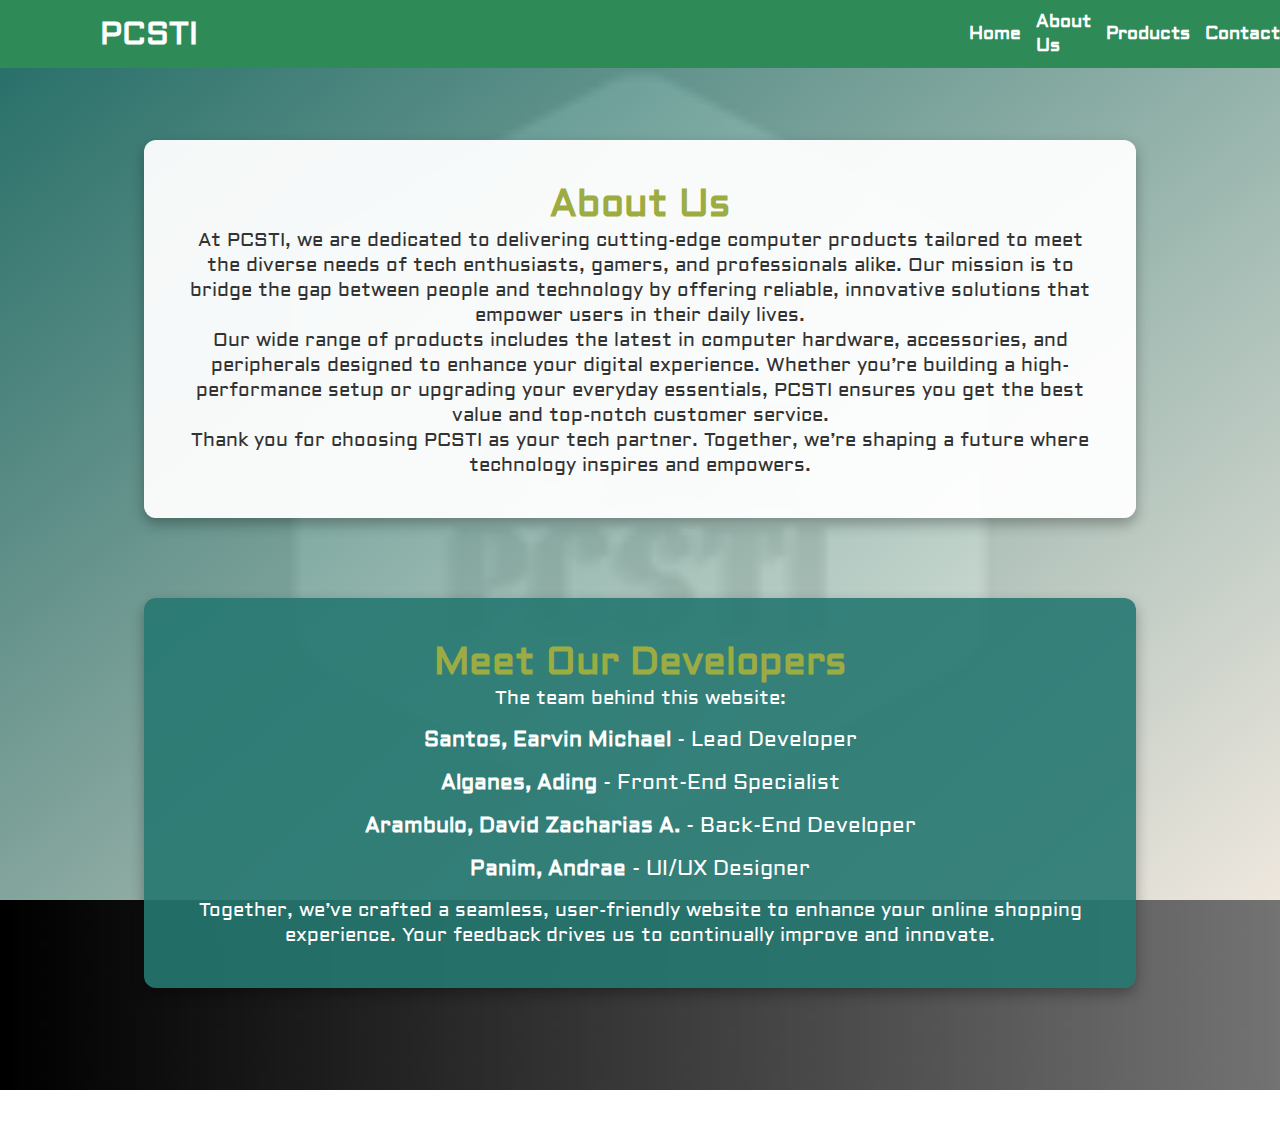
==== JSPETA/abousUs.html @ 82cbd707 "Add files via upload" ====
<!DOCTYPE html>
<html lang="en">
<head>
    <meta charset="UTF-8">
    <meta name="viewport" content="width=device-width, initial-scale=1.0">
    <title>About Us - PCSTI</title>
    <link rel="stylesheet" href="main.css">
    <style>
        body {
            background: linear-gradient(to bottom right, rgba(38, 120, 113, 0.9), rgba(252, 244, 234, 0.9)), url('logo.png') no-repeat center;
            background-size: cover;
            background-attachment: fixed;
            color: #333;
        }
        main {
            padding: 100px 20px;
            display: flex;
            flex-direction: column;
            align-items: center;
        }
        .basta-about, .mga-developer-na-walang-tulog {
            max-width: 1100px;
            width: 80%;
            margin: 40px 0;
            padding: 40px;
            background-color: rgba(255, 255, 255, 0.95);
            box-shadow: 0 6px 14px rgba(0, 0, 0, 0.3);
            border-radius: 12px;
            text-align: center;
            font-size: 1.2em;
        }
        .basta-about h1, .mga-developer-na-walang-tulog h2 {
            color: rgb(156, 172, 66);
            font-size: 2em;
        }
        .mga-developer-na-walang-tulog {
            background-color: rgba(38, 120, 113, 0.9);
            color: white;
        }
        .developer-list {
            list-style: none;
            padding: 0;
            font-size: 1.1em;
        }
        .developer-list li {
            margin: 15px 0;
        }
    </style>
</head>
<body>
    <header class="header">
        <a href="mainp.html" class="logo">PCSTI</a>
        <nav class="navbar">
            <a href="mainp.html">Home</a>
            <a href="about.html" class="active">About Us</a>
            <a href="products.html">Products</a>
            <a href="contact.html">Contact</a>
        </nav>
    </header>

    <main>
        <section class="basta-about">
            <h1>About Us</h1>
            <p>
                At PCSTI, we are dedicated to delivering cutting-edge computer products tailored to meet the diverse needs of tech enthusiasts, gamers, and professionals alike. Our mission is to bridge the gap between people and technology by offering reliable, innovative solutions that empower users in their daily lives.
            </p>
            <p>
                Our wide range of products includes the latest in computer hardware, accessories, and peripherals designed to enhance your digital experience. Whether you’re building a high-performance setup or upgrading your everyday essentials, PCSTI ensures you get the best value and top-notch customer service.
            </p>
            <p>
                Thank you for choosing PCSTI as your tech partner. Together, we’re shaping a future where technology inspires and empowers.
            </p>
        </section>

        <section class="mga-developer-na-walang-tulog">
            <h2>Meet Our Developers</h2>
            <p>The team behind this website:</p>
            <ul class="developer-list">
                <li><strong>Santos, Earvin Michael</strong> - Lead Developer</li>
                <li><strong>Alganes, Ading</strong> - Front-End Specialist</li>
                <li><strong>Arambulo, David Zacharias A.</strong> - Back-End Developer</li>
                <li><strong>Panim, Andrae</strong> - UI/UX Designer</li>
            </ul>
            <p>
                Together, we’ve crafted a seamless, user-friendly website to enhance your online shopping experience. Your feedback drives us to continually improve and innovate.
            </p>
        </section>
    </main>
</body>
</html>
---- JSPETA/main.css ----
@import url("https://fonts.googleapis.com/css2?family=Aldrich&display=swap");

* {
    margin: 0;
    padding: 0;
    box-sizing: border-box;
    font-family: "Aldrich", sans-serif;
}

body {
    background-color: rgb(252, 244, 234);
    background-size: cover;
    background-position: center;
}

.piclogo {
    width: 50px;
    height: 50px;
    position: relative;
    display: block;
}

.logo {
    font-size: 32px;
    color: white;
    text-decoration: none;
    font-weight: 600;
    margin-right: 70%;
}

.header {
    position: fixed;
    top: 0;
    left: 0;
    width: 100%;
    padding: 10px 100px;
    background-color: seagreen;
    display: flex;
    justify-content: space-between;
    align-items: center;
    z-index: 100;
}

@media (max-width: 767px) {
    .header {
        flex-direction: column;
        align-items: flex-start;
        padding: 20px;
    }
}

.navbar {
    display: flex;
    flex-direction: column;
    align-items: flex-start;
    margin-top: 20px;
}

@media (min-width: 768px) {
    .navbar {
        flex-direction: row;
        align-items: center;
        margin-top: 0;
    }
}

.navbar a {
    font-size: 18px;
    color: white;
    font-weight: 600;
    text-decoration: none;
    margin-left: 15px;
    margin-bottom: 10px; /* For vertical layout */
}

@media (min-width: 768px) {
    .navbar a {
        margin-bottom: 0; /* For horizontal layout */
    }
}
/*button*/
.bcart {background-color: rgb(60, 60, 250);
border: none;
 padding: 20px;
 text-align: center;
 text-decoration: none;
 font-size: 16px;
 width: 100%;
 cursor: pointer;
color: white;
}
h2 {color: blue;}

/*slider*/
/*slider*/
img {
    width: 100%;
    height: auto;
    border-radius: 10px;
  }
  
  .slider-container {
    text-align: center;
  }
  
  #slider-link {
    display: block;
    text-decoration: none;
  }
  .slider-container {
    position: relative;
    padding: 200px;
    text-align: center; /* Center the button container */
  }
  
  .button-container {
    margin-top: 20px;
    display: flex; /* Use flexbox to center the buttons */
    justify-content: center;
  }
  
  button {
    background-color: rgb(10, 10, 32);
    color: aliceblue;
    font-size: 30px;
    padding: 5px 35px;
    border-radius: 10px;
    margin: 0 20px;
  }

/*keyb1*/

.container, .container-3, .container-5 {
display: flex;
justify-content: center; 
padding: 20px;
gap: 50px;
align-items: center;
margin-top: 10%;

}
.headsettext {
    font-size: 24px;
    font-weight: bold;
    align-self: baseline;
    text-align: center; /* Center the text horizontally */
    color: white; /* Adjust the color as desired */
    background-color: seagreen;
    padding: 20px;
    width: 54.7%;
    border-radius: 8px;
    position: absolute;
    top: 18%; /* Adjust the top margin as needed */
    left: 50%;
    transform: translateX(-50%);
  }
.keyboardtext {
    font-size: 24px;
    font-weight: bold;
    align-self: baseline;
    text-align: center; /* Center the text horizontally */
    color: white; /* Adjust the color as desired */
    background-color: seagreen;
    padding: 20px;
    width: 54.7%;
    border-radius: 8px;
    position: absolute;
    top: 164%; /* Adjust the top margin as needed */
    left: 50%;
    transform: translateX(-50%);
  }
.mousetext {
    font-size: 24px;
    font-weight: bold;
    align-self: baseline;
    text-align: center; /* Center the text horizontally */
    color: white; /* Adjust the color as desired */
    background-color: seagreen;
    padding: 20px;
    width: 54.7%;
    border-radius: 8px;
    position: absolute;
    top: 310%; /* Adjust the top margin as needed */
    left: 50%;
    transform: translateX(-50%);
  }
  
  .monitortext {
    font-size: 24px;
    font-weight: bold;
    align-self: baseline;
    text-align: center; /* Center the text horizontally */
    color: white; /* Adjust the color as desired */
    background-color: seagreen;
    padding: 20px;
    width: 54.7%;
    border-radius: 8px;
    position: absolute;
    top: 456%; /* Adjust the top margin as needed */
    left: 50%;
    transform: translateX(-50%);
  }
  .chairtext {
    font-size: 24px;
    font-weight: bold;
    align-self: baseline;
    text-align: center; /* Center the text horizontally */
    color: white; /* Adjust the color as desired */
    background-color: seagreen;
    padding: 20px;
    width: 54.7%;
    border-radius: 8px;
    position: absolute;
    top: 602%; /* Adjust the top margin as needed */
    left: 50%;
    transform: translateX(-50%);
  }
.card {
background: #fff;
width: 300px;
height: 500px; /* Ensures all cards are the same height */
display: flex;
flex-direction: column; /* Stacks children vertically */
justify-content: space-between; /* Ensures spacing between content and footer */
padding: 12px;
box-shadow: 0 4px 6px rgba(0, 0, 0, 0.1);
border-radius: 8px;
box-sizing: border-box; /* Includes padding in height */
}

.card-footer {
margin-top: auto; /* Pushes the footer to the bottom */
display: flex;
justify-content: center;
padding: 20px; /* Adjusts spacing inside the footer */
}


.card-image {
background-color: #bebebe;
height: 250px;
margin-bottom: 15px;
background-size: cover;
}

.container-2, .container-4, .container-6 {
display: flex;
justify-content: center; 
padding: 20px;
gap: 50px;
align-items: center;
}

.card {
background: #fff;
width: 300px; 
height: 500px;
margin: 10px;
padding: 12px;
}

.card-image {
background-color: #bebebe;
height: 250px;
margin-bottom: 15px;
background-size: cover;
}

/*pictures*/
.keyb-1 {
background-image: url(keyb1.jpg);
}
.keyb-2 {
background-image: url(keyb2.jpg);
}
.keyb-3 {
background-image: url(keyb3.jpg);
}
.keyb-4 {
background-image: url(keyb4.jpg);
}
.keyb-5 {
background-image: url(keyb5.jpg);
}
.keyb-6 {
background-image: url(keyb6.jpg);
}

/*mouse pics*/
.mouse-1 {
background-image: url(mouse1.jpg);
}
.mouse-2 {
background-image: url(mouse2.jpg);
}
.mouse-3 {
background-image: url(mouse3.jpg);
}
.mouse-4 {
background-image: url(mouse4.jpg);
}
.mouse-5 {
background-image: url(mouse5.jpg);
}
.mouse-6 {
background-image: url(mouse6.jpg);
}
/*headset*/
.headset-1 {
background-image: url(headset1.jpg);
}
.headset-2 {
background-image: url(headset2.jpg);
}
.headset-3 {
background-image: url(headset3.jpg);
}
.headset-4 {
background-image: url(headset4.jpg);
}
.headset-5 {
background-image: url(headset5.jpg);
}
.headset-6 {
background-image: url(headset6.jpg);
}
/*monitor*/
.monitor-1 {
background-image: url(monitor1.jpg);
}
.monitor-2 {
background-image: url(monitor2.jpg);
}
.monitor-3 {
background-image: url(monitor3.jpg);
}
.monitor-4 {
background-image: url(monitor4.jpg);
  }
.monitor-5 {
background-image: url(monitor5.jpg);
 }
.monitor-6 {
background-image: url(monitor6.jpg);
}
/*chair*/
.chair-1 {
    background-image: url(chair1.jpg);
}
.chair-2 {
    background-image: url(chair2.jpg);
}
.chair-3 {
    background-image: url(chair3.jpg);
}
.chair-4 {
    background-image: url(chair4.jpg);
}
.chair-5 {
    background-image: url(chair5.jpg);
}
.chair-6 {
    background-image: url(chair6.jpg);
}

/*add to cart and checkout stuff <3 */
#carti {
    margin-top: 50px;
    padding: 10px;
    width: 500px;
  }
  #carti-count {
    font-weight: bold;
  }
  .product {
    margin-bottom: 10px;
  }
  #carti-total {
    font-weight: bold;
    margin-top: 10px;
  }
  #checkout-buttun {
    margin-top: 20px;
    margin-left: 50px;
    width: 75%;
    padding: 15px;
    background-color: #2e8b57;
    color: white;
    border: none;
    cursor: pointer;
  }

  .open-button {
    background-color: #555;
    color: white;
    padding: 16px 20px;
    border: none;
    cursor: pointer;
    opacity: 0.8;
    position: fixed;
    bottom: 23px;
    right: 28px;
    width: 280px;
  }
  
  /* The popup form - hidden by default */
  .form-popup {
    display: none;
    position: fixed;
    bottom: 0;
    right: 15px;
    border: 3px solid #f1f1f1;
    z-index: 9;
  }
  
  /* Add styles to the form container */
  .form-container {
    max-width: 500px;
    padding: 10px;
    background-color: white;
  }
  
  
  /* Add a red background color to the cancel button */
  .form-container .cancel {
    background-color: red;
    padding: 16px 20px;
    border: none;
    cursor: pointer;
    width: 100%;
    margin-bottom:10px;
    opacity: 0.8;
  }
  ul {
    list-style-type: none;
  }

  .footer {
    background-color: darkgreen;
    color: #fff;
    padding: 20px 0;
    font-family: Arial, sans-serif;
    text-align: center;
}

.footer-container {
    display: flex;
    justify-content: space-around;
    flex-wrap: wrap;
    margin: 0 auto;
    max-width: 1200px;
    padding: 0 20px;
}

.footer-section {
    flex: 1;
    margin: 10px;
    min-width: 200px;
}

.footer-section h4 {
    font-size: 1.2em;
    margin-bottom: 10px;
    text-transform: uppercase;
}

.footer-section p,
.footer-section ul {
    font-size: 0.9em;
    line-height: 1.6;
}

.footer-section ul {
    list-style: none;
    padding: 0;
}

.footer-section ul li {
    margin: 5px 0;
}

.footer-section ul li a {
    color: #ddd;
    text-decoration: none;
}

.footer-section ul li a:hover {
    color: #fff;
    text-decoration: underline;
}

.footer-bottom {
    margin-top: 20px;
    font-size: 0.8em;
    border-top: 1px solid seagreen;
    padding-top: 10px;
}

@media (max-width: 768px) {
    .footer-container {
        flex-direction: column;
        align-items: center;
    }
}
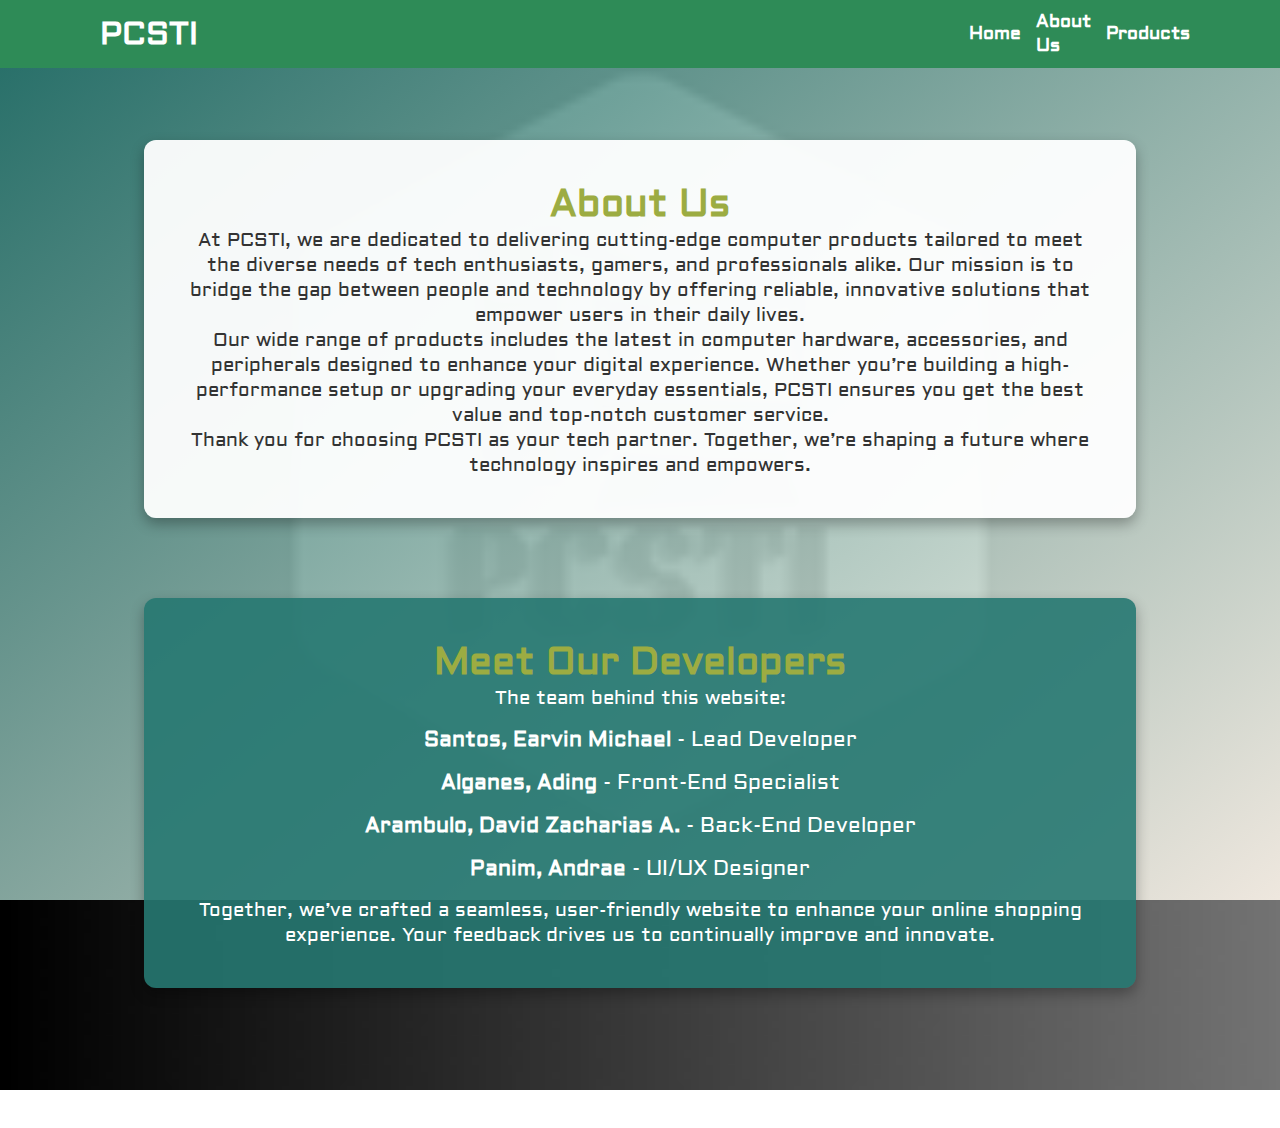
==== commit b2ef43ae: "Update abousUs.html" ====
--- a/JSPETA/abousUs.html
+++ b/JSPETA/abousUs.html
@@ -54,7 +54,6 @@
             <a href="mainp.html">Home</a>
             <a href="about.html" class="active">About Us</a>
             <a href="products.html">Products</a>
-            <a href="contact.html">Contact</a>
         </nav>
     </header>
 
--- a/JSPETA/main.css
+++ b/JSPETA/main.css
@@ -92,7 +92,6 @@
 h2 {color: blue;}
 
 /*slider*/
-/*slider*/
 img {
     width: 100%;
     height: auto;
@@ -391,7 +390,7 @@
   }
 
   .open-button {
-    background-color: #555;
+    background-color: #333333;
     color: white;
     padding: 16px 20px;
     border: none;
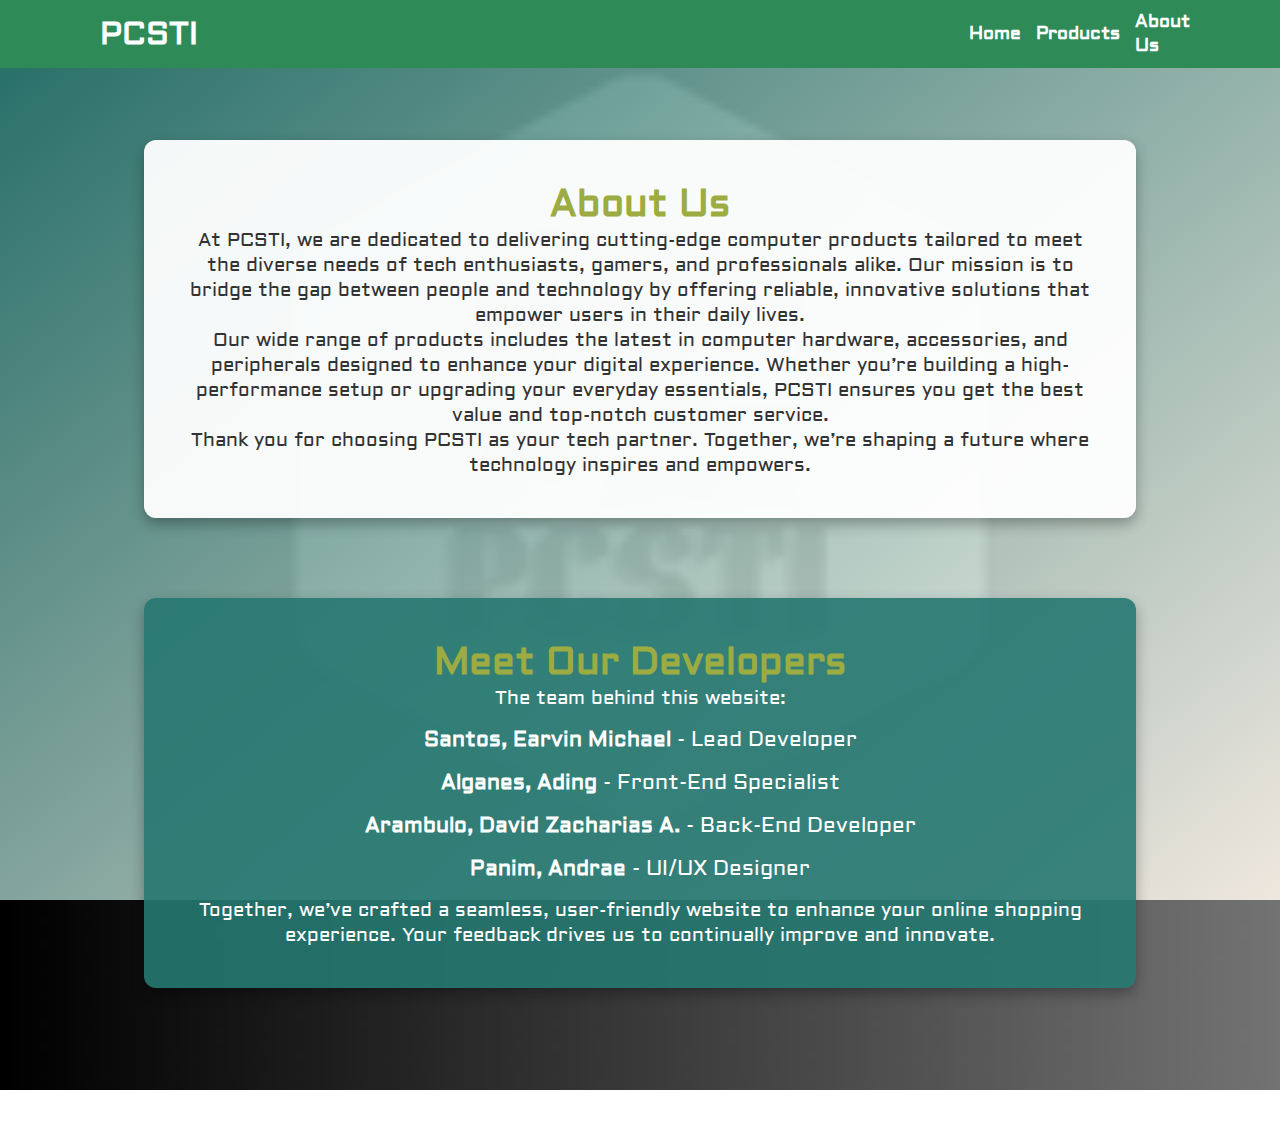
==== commit a421fbe5: "Update abousUs.html" ====
--- a/JSPETA/abousUs.html
+++ b/JSPETA/abousUs.html
@@ -51,9 +51,9 @@
     <header class="header">
         <a href="mainp.html" class="logo">PCSTI</a>
         <nav class="navbar">
-            <a href="mainp.html">Home</a>
+            <a href="INDEX.html">Home</a>
+            <a href="mainp.html">Products</a>
             <a href="about.html" class="active">About Us</a>
-            <a href="products.html">Products</a>
         </nav>
     </header>
 
--- a/JSPETA/main.css
+++ b/JSPETA/main.css
@@ -501,3 +501,38 @@
         align-items: center;
     }
 }
+
+.dropdown {
+  position: relative;
+  display: inline-block;
+}
+.dropbtn {
+  color: white;
+  padding: 16px;
+  font-size: 16px;
+  border: none;
+  cursor: pointer;
+}
+.dropdown-content {
+  display: none;
+  position: absolute;
+  background-color: #f9f9f9;
+  box-shadow: 0px 8px 16px 0px rgba(0,0,0,0.2);
+  z-index: 1;
+  min-width: 160px;
+}
+.dropdown-content a {
+  color: black;
+  padding: 12px 16px;
+  text-decoration: none;
+  display: block;
+}
+.dropdown-content a:hover {
+  background-color: #f1f1f1;
+}
+.dropdown:hover .dropdown-content {
+  display: block;
+}
+.dropdown:hover .dropbtn {
+  background-color: #3e8e41;
+}
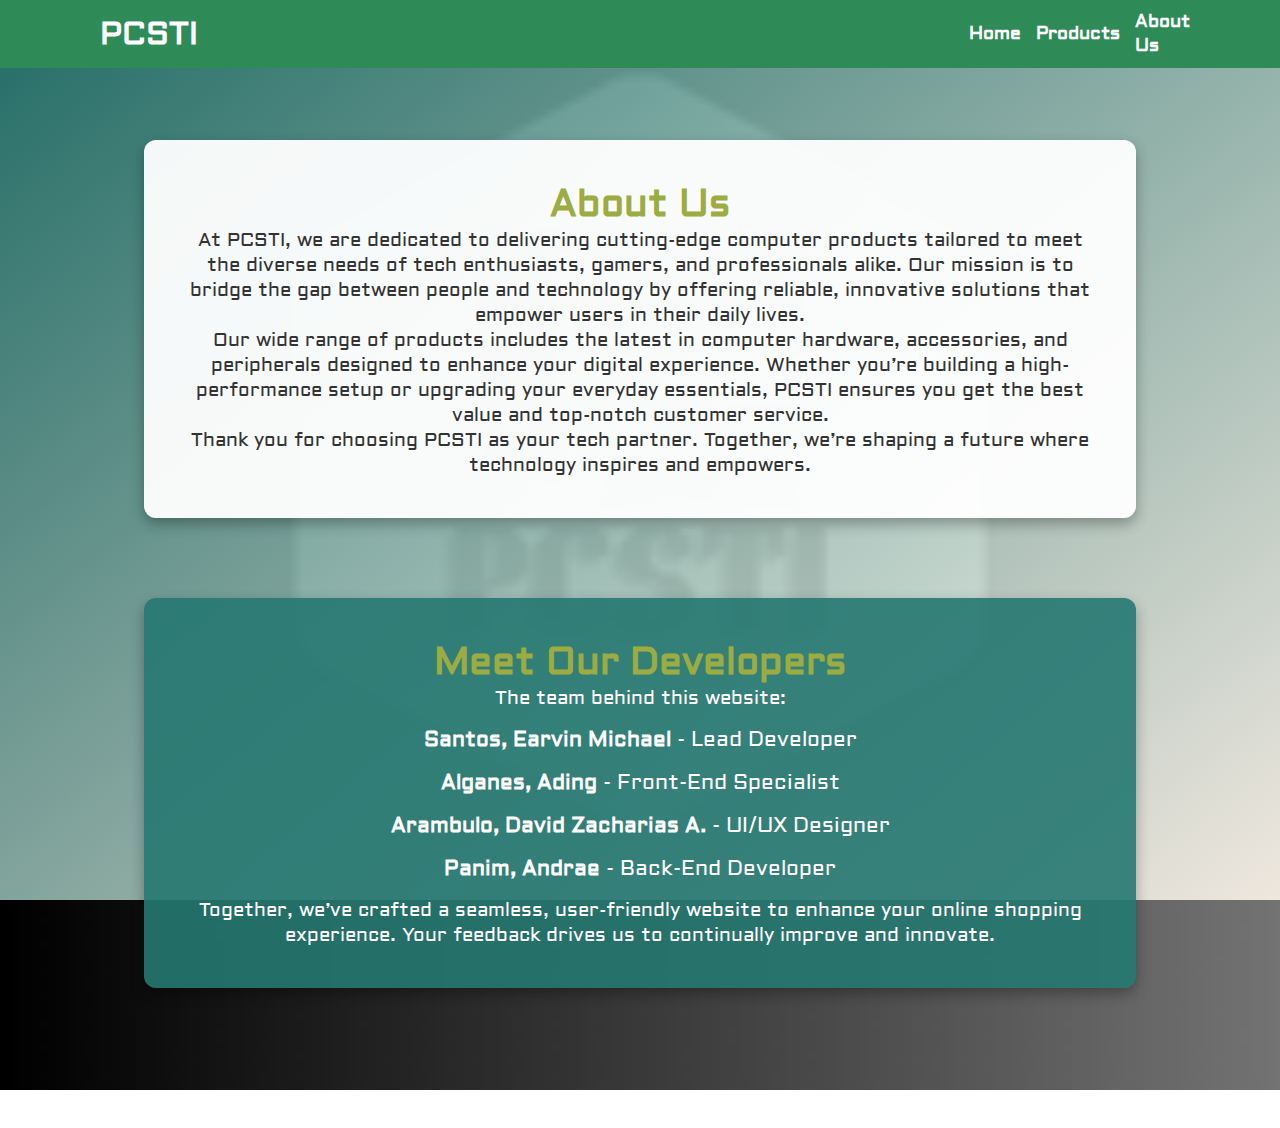
==== commit 0f245904: "Update abousUs.html" ====
--- a/JSPETA/abousUs.html
+++ b/JSPETA/abousUs.html
@@ -53,7 +53,7 @@
         <nav class="navbar">
             <a href="INDEX.html">Home</a>
             <a href="mainp.html">Products</a>
-            <a href="about.html" class="active">About Us</a>
+            <a href="abousUs.html" class="active">About Us</a>
         </nav>
     </header>
 
@@ -77,8 +77,8 @@
             <ul class="developer-list">
                 <li><strong>Santos, Earvin Michael</strong> - Lead Developer</li>
                 <li><strong>Alganes, Ading</strong> - Front-End Specialist</li>
-                <li><strong>Arambulo, David Zacharias A.</strong> - Back-End Developer</li>
-                <li><strong>Panim, Andrae</strong> - UI/UX Designer</li>
+                <li><strong>Arambulo, David Zacharias A.</strong> - UI/UX Designer</li>
+                <li><strong>Panim, Andrae</strong> - Back-End Developer </li>
             </ul>
             <p>
                 Together, we’ve crafted a seamless, user-friendly website to enhance your online shopping experience. Your feedback drives us to continually improve and innovate.
